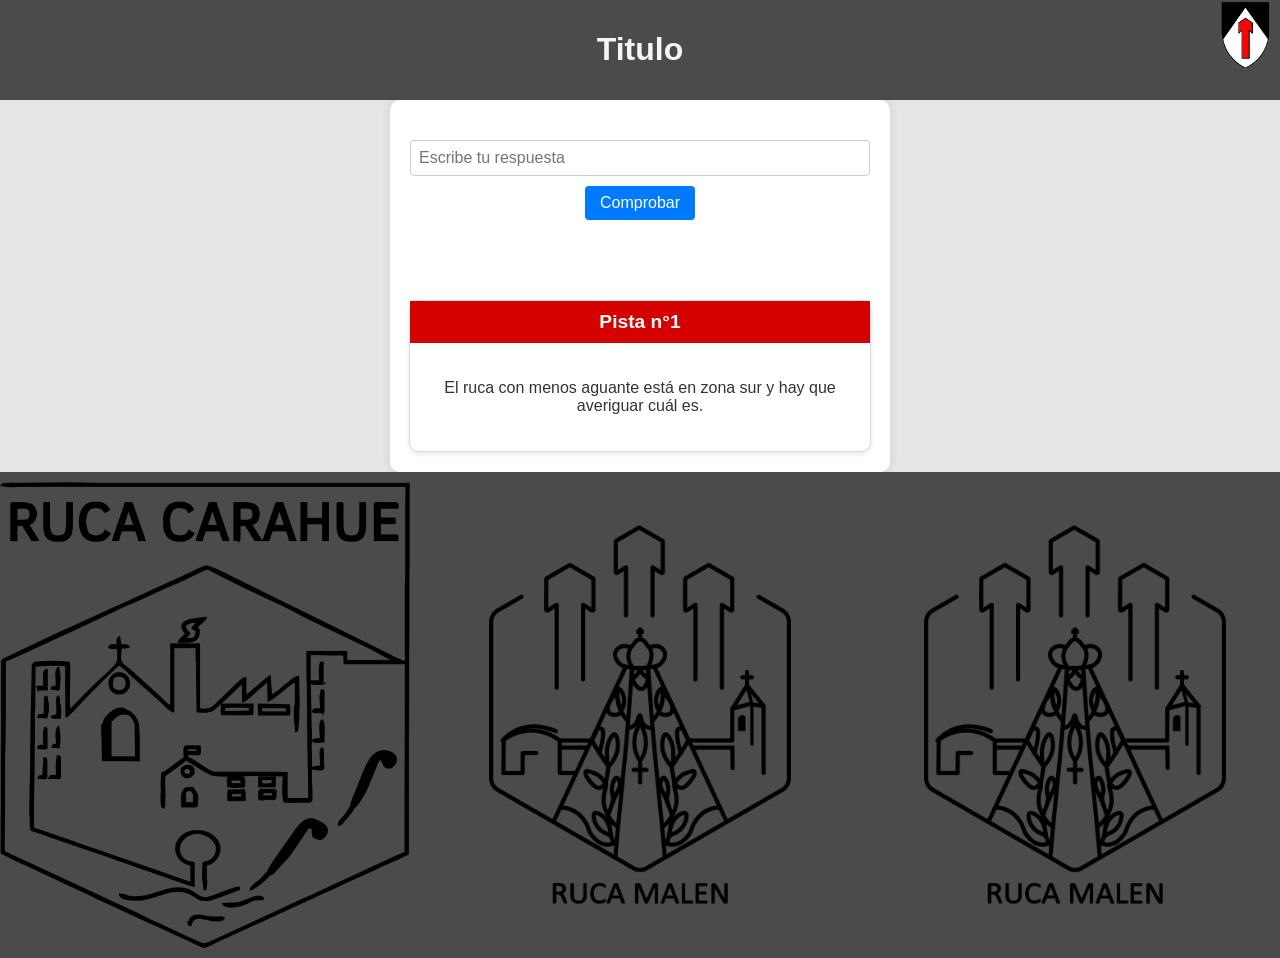
==== BusquedaDelTesoro/1DelValle.html @ 43140d88 "subiendo cositas" ====
<!DOCTYPE html>
<html lang="es">
<head>
    <meta charset="UTF-8">
    <meta name="viewport" content="width=device-width, initial-scale=1.0">
    <title>Documento Móvil</title>
    <link rel="stylesheet" href="styles.css">
</head>
<body>
    <!-- Header fuera del contenedor central -->
    <div class="header">
        <div class="text">
            <h1>Titulo</h1>
        </div>
        <img src="milicianos.png" alt="Imagen superior derecha" class="header-img">
    </div>

    <!-- Contenedor central que se mantiene centrado en la página -->
    <div class="container">
        <div id="inputSection" class="input-section" data-correct-answer="respuesta correcta">
            <input type="text" id="userInput" placeholder="Escribe tu respuesta">
            <button id="checkButton">Comprobar</button>
        </div>

        <p id="resultMessage"></p>

        <!-- Pista oculta -->
        <div id="hiddenHint" class="hint">
            <p>Esta es tu siguiente pista: ...</p>
        </div>

        <div id="hintContainer" class="hint-container">
            <div class="hint-header">
                <h2>Pista n°1</h2>
            </div>
            <div class="hint-body">
                <p>El ruca con menos aguante está en zona sur y hay que averiguar cuál es.</p>
            </div>
        </div>
    </div>

    <!-- Footer fuera del contenedor central -->
    <div class="footer">
        <img src="carahue.png" alt="Imagen 1">
        <img src="malen.png" alt="Imagen 2">
        <img src="malen.png" alt="Imagen 3">
    </div>
    
    <script src="script.js"></script>
</body>
</html>
---- BusquedaDelTesoro/styles.css ----
/* Estilo para el cuerpo y la página */
body {
    margin: 0;
    padding: 0;
    background-color: #E5E5E5;
    font-family: Arial, sans-serif;
    color: #333;
    height: 100vh;
    display: flex;
    flex-direction: column;
    justify-content: space-between;
    align-items: center;
    overflow-x: hidden; /* Evita el desplazamiento horizontal */
}

/* Estilo para la cabecera */
.header {
    width: 100%;
    background-color: #4B4B4B;
    color: #F5F5F5;
    text-align: center;
    padding: 10px 0;
    position: relative; /* Asegura que el contenido esté contenido dentro del header */
}

.header-img {
    position: absolute;
    top: 0;
    right: 0;
    width: 70px;
    height: auto;
    margin: 0;
    object-fit: contain;
}

.header .text {
    margin: 0;
}

/* Contenedor central */
.container {
    background-color: white;
    border-radius: 10px;
    box-shadow: 0 0 10px rgba(0, 0, 0, 0.1);
    width: 90%;
    max-width: 500px;
    padding: 20px;
    box-sizing: border-box;
    display: flex;
    flex-direction: column;
    align-items: center;
    justify-content: center;
    margin-bottom: auto;
}

/* Sección de entrada de texto */
.input-section {
    margin: 20px 0;
    text-align: center;
    width: 100%;
}

input[type="text"] {
    padding: 8px;
    border: 1px solid #ccc;
    border-radius: 4px;
    width: 100%;
    font-size: 1em;
    margin-right: 10px;
    box-sizing: border-box;
}

button {
    padding: 8px 15px;
    border: none;
    border-radius: 4px;
    background-color: #007BFF;
    color: white;
    font-size: 1em;
    cursor: pointer;
    margin-top: 10px;
}

button:hover {
    background-color: #0056b3;
}

#resultMessage {
    margin: 20px 0;
    text-align: center;
    font-size: 1.2em;
    font-weight: bold;
}

/* Estilo para las pistas */
.hint {
    display: none;
    margin: 20px 0;
    text-align: center;
    background-color: #007BFF;
    color: white;
    padding: 10px;
    border-radius: 5px;
}

.hint-container {
    background-color: white;
    border: 1px solid #D9D9D9;
    border-radius: 10px;
    box-shadow: 0 2px 5px rgba(0, 0, 0, 0.1);
    width: 100%;
    text-align: center;
    margin-top: 20px;
}

.hint-header {
    background-color: #D50000;
    color: white;
    padding: 10px;
}

.hint-header h2 {
    margin: 0;
    font-size: 1.2em;
}

.hint-body {
    padding: 20px;
    color: #333;
}

/* Footer */
.footer {
    display: flex;
    justify-content: space-between;
    align-items: center;
    background-color: #4B4B4B;
    padding: 10px;
    width: 100%;
    margin-top: auto;
}

.footer img {
    width: 32%;
    object-fit: contain;
}
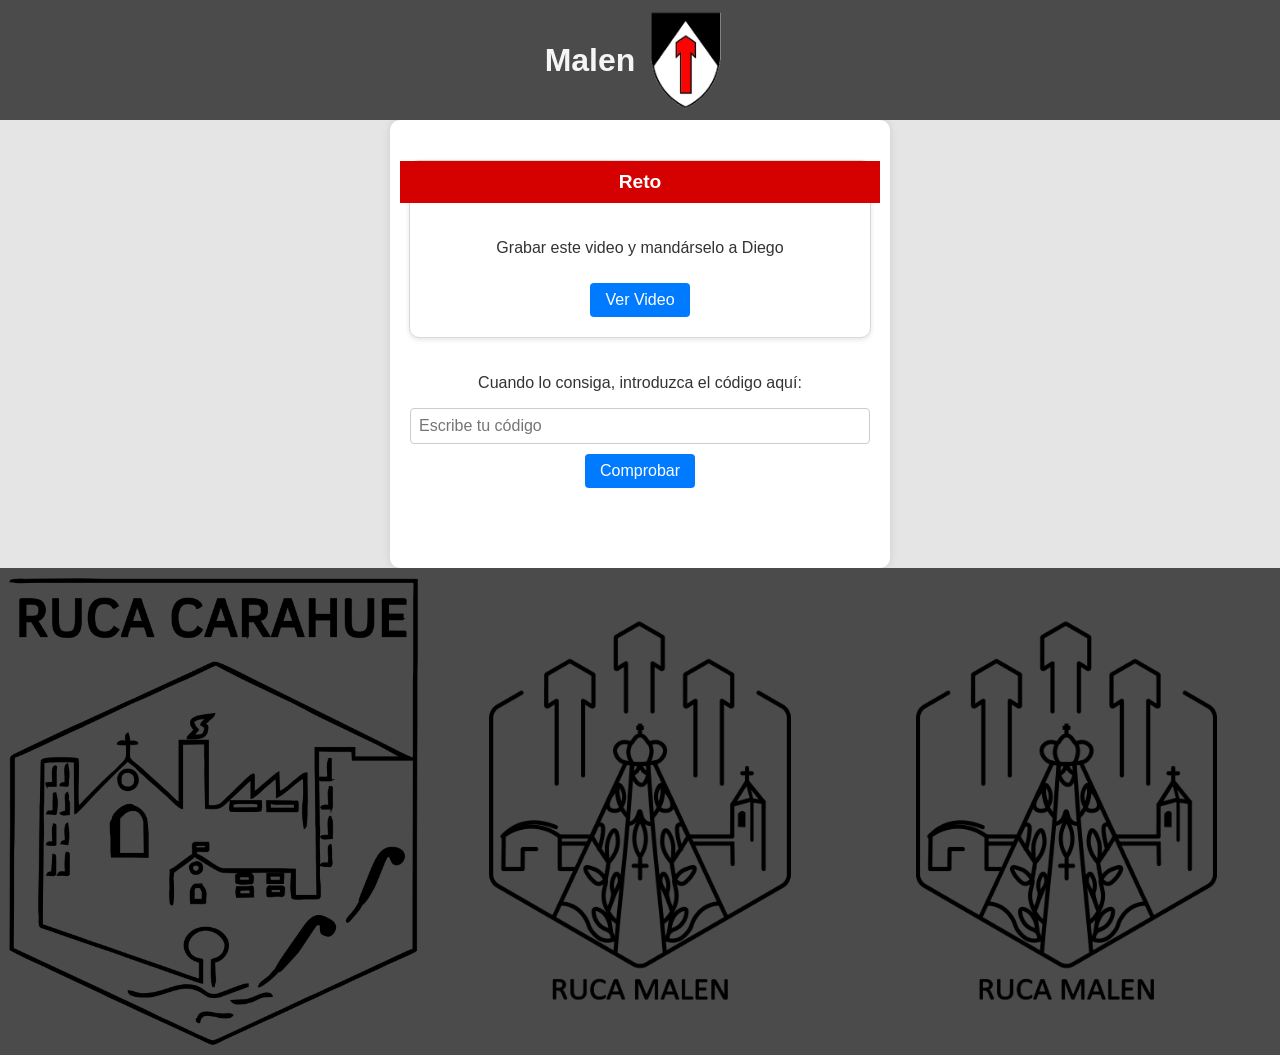
==== commit 2b4c30e5: "video" ====
--- a/BusquedaDelTesoro/1DelValle.html
+++ b/BusquedaDelTesoro/1DelValle.html
@@ -10,26 +10,35 @@
     <!-- Header fuera del contenedor central -->
     <div class="header">
         <div class="text">
-            <h1>Titulo</h1>
+            <h1>Malen</h1>
         </div>
-        <img src="milicianos.png" alt="Imagen superior derecha" class="header-img">
+        <img src="milicianos.png" alt="Imagen superior derecha">
     </div>
 
     <!-- Contenedor central que se mantiene centrado en la página -->
     <div class="container">
-        <div id="inputSection" class="input-section" data-correct-answer="respuesta correcta">
-            <input type="text" id="userInput" placeholder="Escribe tu respuesta">
+        <!-- Nuevo contenedor "reto" -->
+        <div id="retoContainer" class="hint-container">
+            <div class="hint-header">
+                <h2>Reto</h2>
+            </div>
+            <div class="hint-body">
+                <p>Grabar este video y mandárselo a Diego</p>
+                <button id="checkButton" onclick="window.location.href='https://www.youtube.com/watch?v=KGyxX5T7DjQ'">Ver Video</button>
+            </div>
+        </div>
+
+        <!-- Input Section para ingresar el código -->
+        <div id="inputSection" class="input-section" data-correct-answer="codigoCorrecto">
+            <p>Cuando lo consiga, introduzca el código aquí:</p>
+            <input type="text" id="userInput" placeholder="Escribe tu código">
             <button id="checkButton">Comprobar</button>
         </div>
 
         <p id="resultMessage"></p>
 
-        <!-- Pista oculta -->
-        <div id="hiddenHint" class="hint">
-            <p>Esta es tu siguiente pista: ...</p>
-        </div>
-
-        <div id="hintContainer" class="hint-container">
+        <!-- Pista oculta que aparece solo si el código es correcto -->
+        <div id="hiddenHint" class="hint-container" style="display:none;">
             <div class="hint-header">
                 <h2>Pista n°1</h2>
             </div>
--- a/BusquedaDelTesoro/styles.css
+++ b/BusquedaDelTesoro/styles.css
@@ -10,31 +10,36 @@
     flex-direction: column;
     justify-content: space-between;
     align-items: center;
-    overflow-x: hidden; /* Evita el desplazamiento horizontal */
 }
 
-/* Estilo para la cabecera */
-.header {
+/* Estilo para la cabecera y el pie de página */
+.header, .footer {
     width: 100%;
     background-color: #4B4B4B;
     color: #F5F5F5;
     text-align: center;
     padding: 10px 0;
-    position: relative; /* Asegura que el contenido esté contenido dentro del header */
+    display: flex;
+    justify-content: center;
+    align-items: center;
+    position: relative;
 }
 
-.header-img {
-    position: absolute;
-    top: 0;
-    right: 0;
-    width: 70px;
-    height: auto;
-    margin: 0;
+.header img {
+    width: 100px;
+    height: 100px;
     object-fit: contain;
 }
 
-.header .text {
-    margin: 0;
+.footer {
+    justify-content: space-around;
+    padding: 10px;
+}
+
+.footer img {
+    width: 32%;
+    height: 100%;
+    object-fit: contain;
 }
 
 /* Contenedor central */
@@ -42,7 +47,7 @@
     background-color: white;
     border-radius: 10px;
     box-shadow: 0 0 10px rgba(0, 0, 0, 0.1);
-    width: 90%;
+    width: 80%;
     max-width: 500px;
     padding: 20px;
     box-sizing: border-box;
@@ -50,7 +55,6 @@
     flex-direction: column;
     align-items: center;
     justify-content: center;
-    margin-bottom: auto;
 }
 
 /* Sección de entrada de texto */
@@ -93,16 +97,6 @@
 }
 
 /* Estilo para las pistas */
-.hint {
-    display: none;
-    margin: 20px 0;
-    text-align: center;
-    background-color: #007BFF;
-    color: white;
-    padding: 10px;
-    border-radius: 5px;
-}
-
 .hint-container {
     background-color: white;
     border: 1px solid #D9D9D9;
@@ -111,12 +105,16 @@
     width: 100%;
     text-align: center;
     margin-top: 20px;
+    display: flex;
+    flex-direction: column;
+    align-items: center;
 }
 
 .hint-header {
     background-color: #D50000;
     color: white;
     padding: 10px;
+    width: 100%;
 }
 
 .hint-header h2 {
@@ -128,19 +126,3 @@
     padding: 20px;
     color: #333;
 }
-
-/* Footer */
-.footer {
-    display: flex;
-    justify-content: space-between;
-    align-items: center;
-    background-color: #4B4B4B;
-    padding: 10px;
-    width: 100%;
-    margin-top: auto;
-}
-
-.footer img {
-    width: 32%;
-    object-fit: contain;
-}
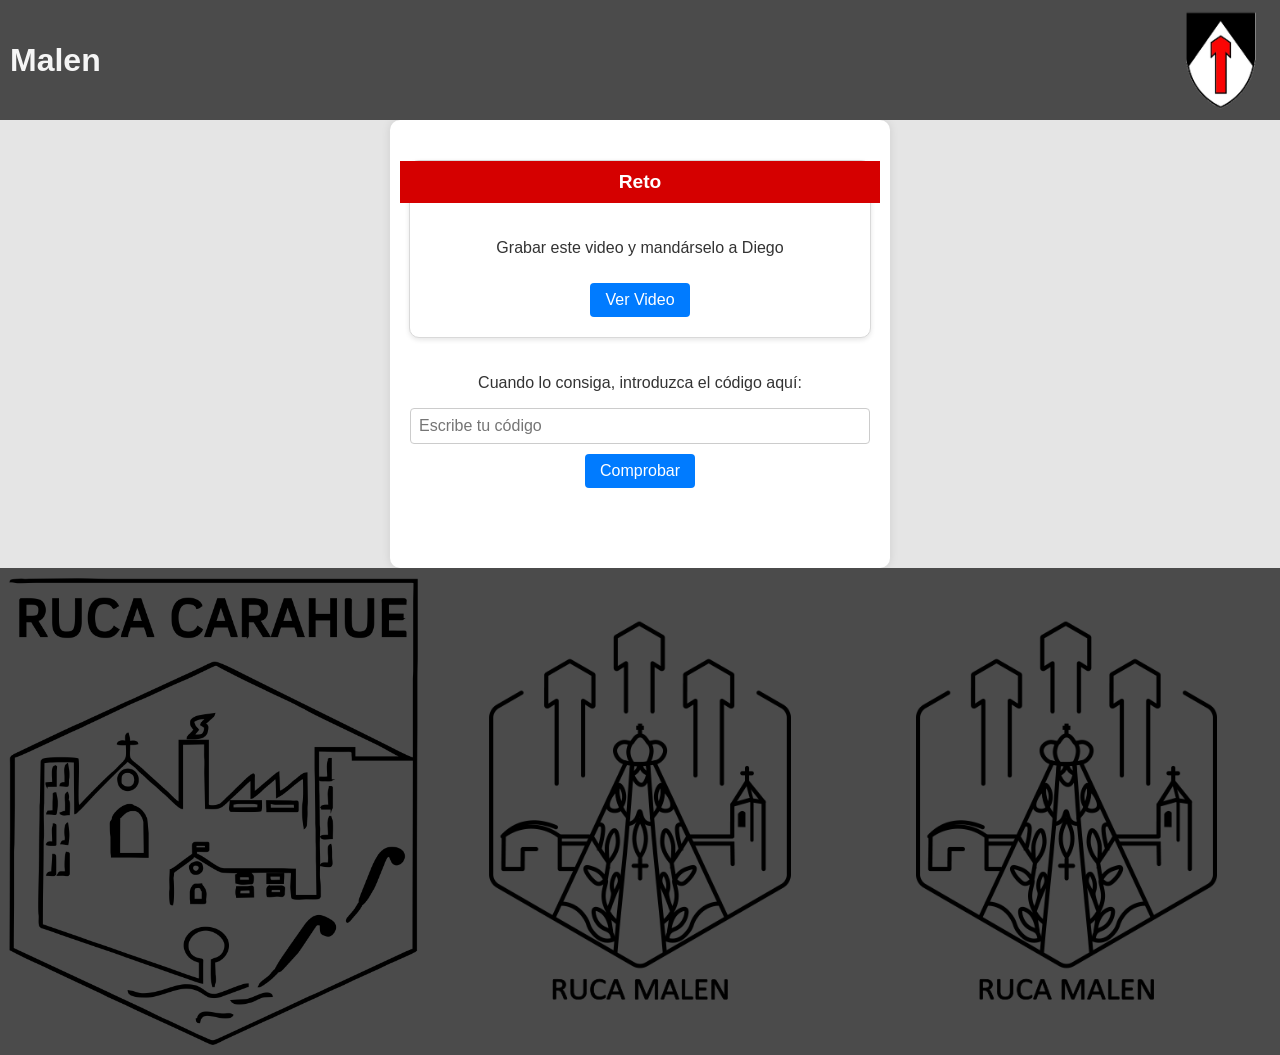
==== commit 057a90e4: "probando ultimos retoques" ====
--- a/BusquedaDelTesoro/1DelValle.html
+++ b/BusquedaDelTesoro/1DelValle.html
@@ -3,7 +3,7 @@
 <head>
     <meta charset="UTF-8">
     <meta name="viewport" content="width=device-width, initial-scale=1.0">
-    <title>Documento Móvil</title>
+    <title>Malen</title>
     <link rel="stylesheet" href="styles.css">
 </head>
 <body>
@@ -29,7 +29,7 @@
         </div>
 
         <!-- Input Section para ingresar el código -->
-        <div id="inputSection" class="input-section" data-correct-answer="codigoCorrecto">
+        <div id="inputSection" class="input-section" data-correct-answer="Hagase en mi">
             <p>Cuando lo consiga, introduzca el código aquí:</p>
             <input type="text" id="userInput" placeholder="Escribe tu código">
             <button id="checkButton">Comprobar</button>
@@ -40,10 +40,10 @@
         <!-- Pista oculta que aparece solo si el código es correcto -->
         <div id="hiddenHint" class="hint-container" style="display:none;">
             <div class="hint-header">
-                <h2>Pista n°1</h2>
+                <h2>Pista</h2>
             </div>
             <div class="hint-body">
-                <p>El ruca con menos aguante está en zona sur y hay que averiguar cuál es.</p>
+                <p>Comida Barata, De que es su carne? Mejor no preguntar</p>
             </div>
         </div>
     </div>
--- a/BusquedaDelTesoro/styles.css
+++ b/BusquedaDelTesoro/styles.css
@@ -12,30 +12,45 @@
     align-items: center;
 }
 
-/* Estilo para la cabecera y el pie de página */
-.header, .footer {
+/* Estilo para la cabecera */
+.header {
     width: 100%;
     background-color: #4B4B4B;
     color: #F5F5F5;
-    text-align: center;
-    padding: 10px 0;
+    padding: 10px;
     display: flex;
-    justify-content: center;
+    justify-content: space-between; /* Espacio entre el título y la imagen */
     align-items: center;
     position: relative;
 }
 
+/* Imagen en la cabecera */
 .header img {
     width: 100px;
     height: 100px;
     object-fit: contain;
+    margin-right: 10px; /* Espacio entre la imagen y el borde derecho */
 }
 
-.footer {
-    justify-content: space-around;
-    padding: 10px;
+/* Título en la cabecera */
+.header .text {
+    flex-grow: 1; /* Título ocupa el espacio restante */
+    margin-left: 10px; /* Espacio entre el título y el borde izquierdo */
+    text-align: left; /* Alinea el título a la izquierda */
 }
 
+/* Estilo para el pie de página */
+.footer {
+    width: 100%;
+    background-color: #4B4B4B;
+    color: #F5F5F5;
+    padding: 10px;
+    display: flex;
+    justify-content: space-around;
+    align-items: center;
+}
+
+/* Imagen en el pie de página */
 .footer img {
     width: 32%;
     height: 100%;
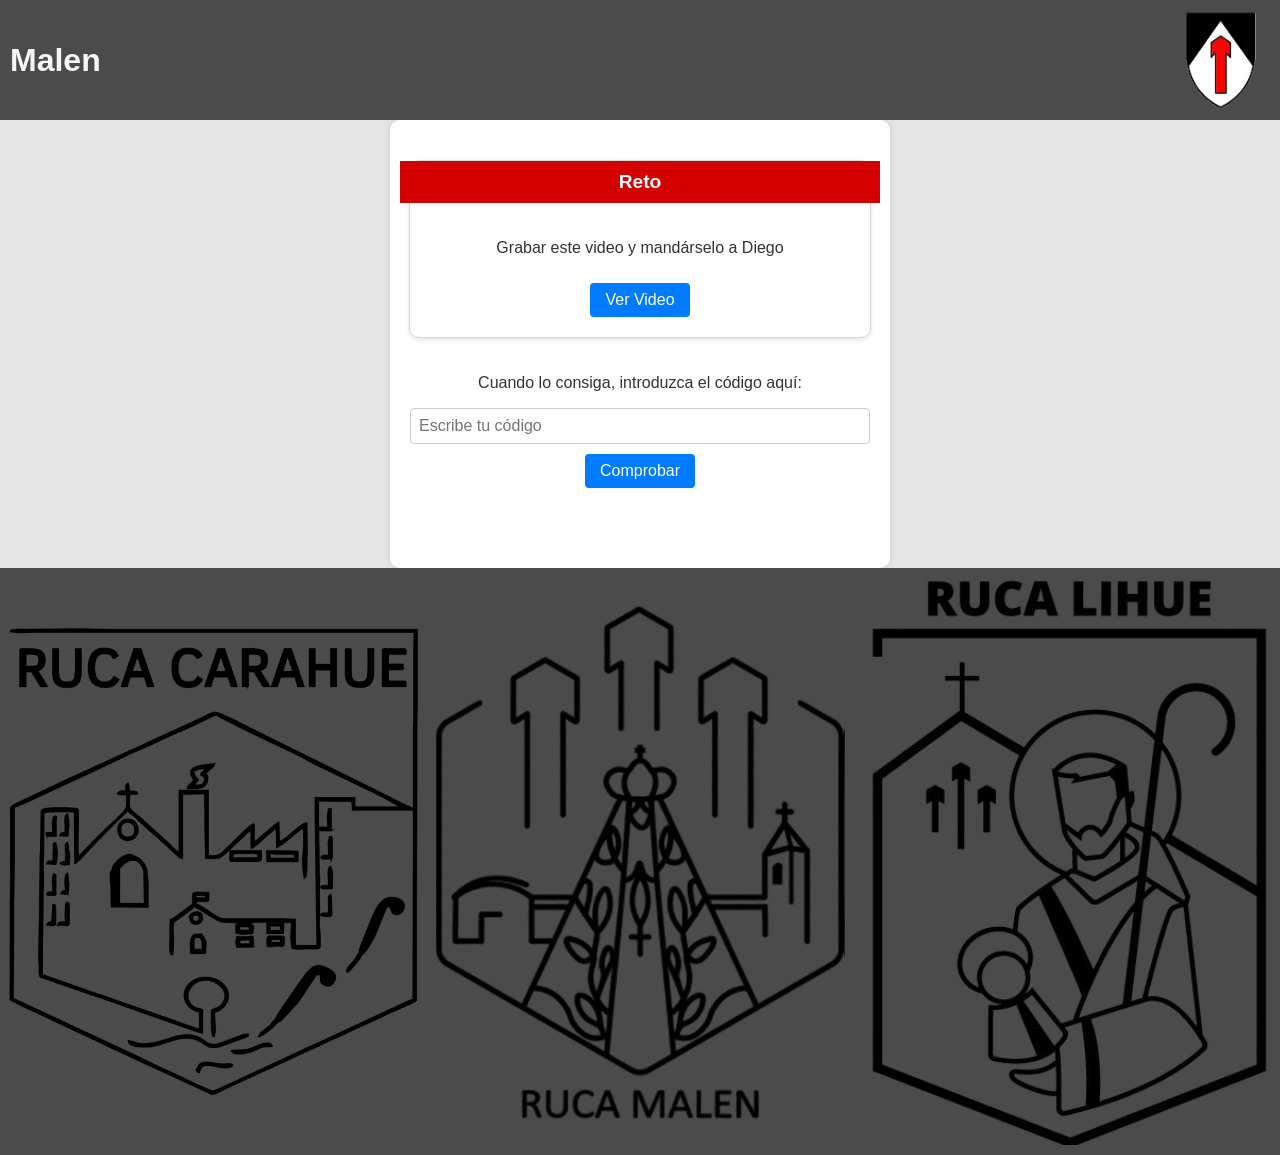
==== commit bd9aa914: "final subido" ====
--- a/BusquedaDelTesoro/1DelValle.html
+++ b/BusquedaDelTesoro/1DelValle.html
@@ -24,7 +24,7 @@
             </div>
             <div class="hint-body">
                 <p>Grabar este video y mandárselo a Diego</p>
-                <button id="checkButton" onclick="window.location.href='https://www.youtube.com/watch?v=KGyxX5T7DjQ'">Ver Video</button>
+                <button id="video" onclick="window.location.href='https://www.youtube.com/watch?v=KGyxX5T7DjQ'">Ver Video</button>
             </div>
         </div>
 
@@ -45,14 +45,26 @@
             <div class="hint-body">
                 <p>Comida Barata, De que es su carne? Mejor no preguntar</p>
             </div>
-        </div>
-    </div>
+        </div> 
 
+        <!-- Pista oculta que aparece solo si el código es correcto -->
+        <div id="hiddenHint2" class="hint-container" style="display:none;">
+            <div class="hint-header">
+                <h2>Ganaste!</h2>
+            </div>
+            <div class="hint-body">
+                <p>Corre al Jardin del cole, ahi esta tu premio!</p>
+            </div>
+        </div> 
+        
+
+   
+</div>
     <!-- Footer fuera del contenedor central -->
     <div class="footer">
         <img src="carahue.png" alt="Imagen 1">
         <img src="malen.png" alt="Imagen 2">
-        <img src="malen.png" alt="Imagen 3">
+        <img src="lihue.png" alt="Imagen 3">
     </div>
     
     <script src="script.js"></script>
